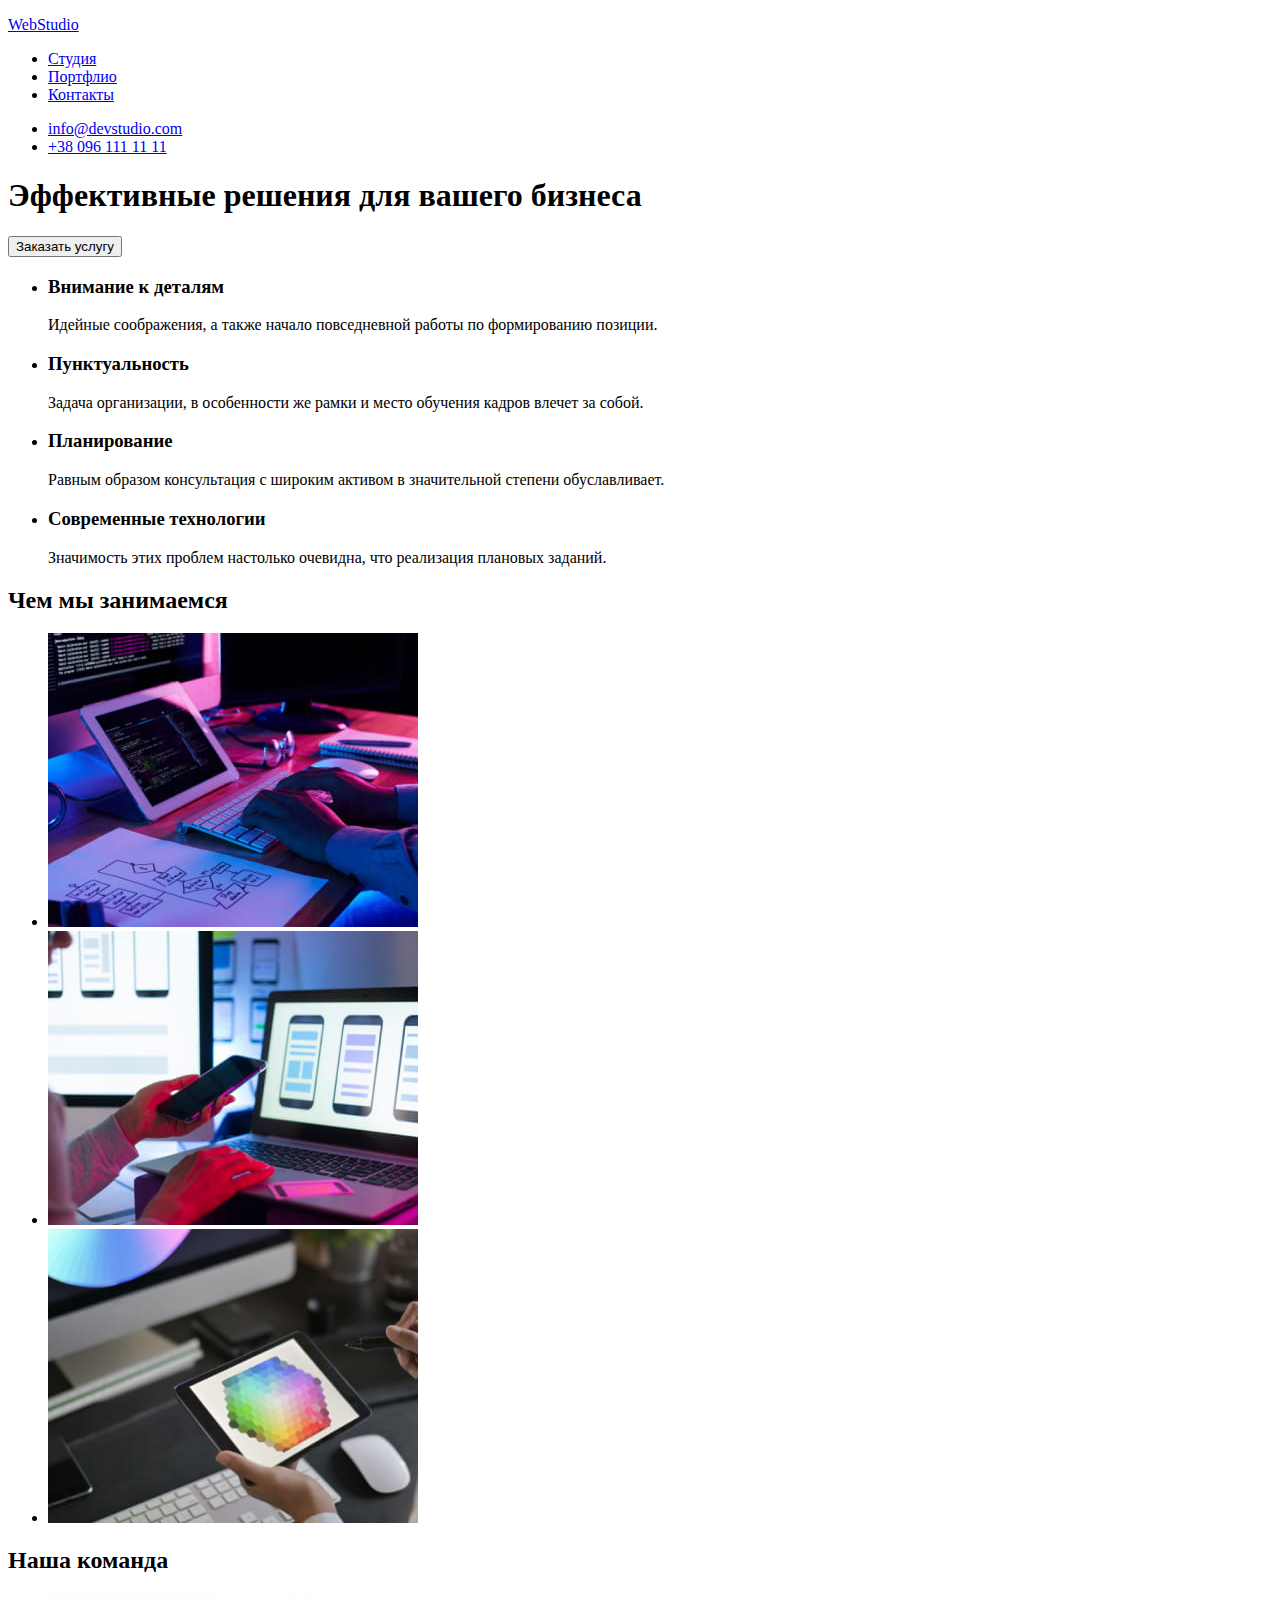
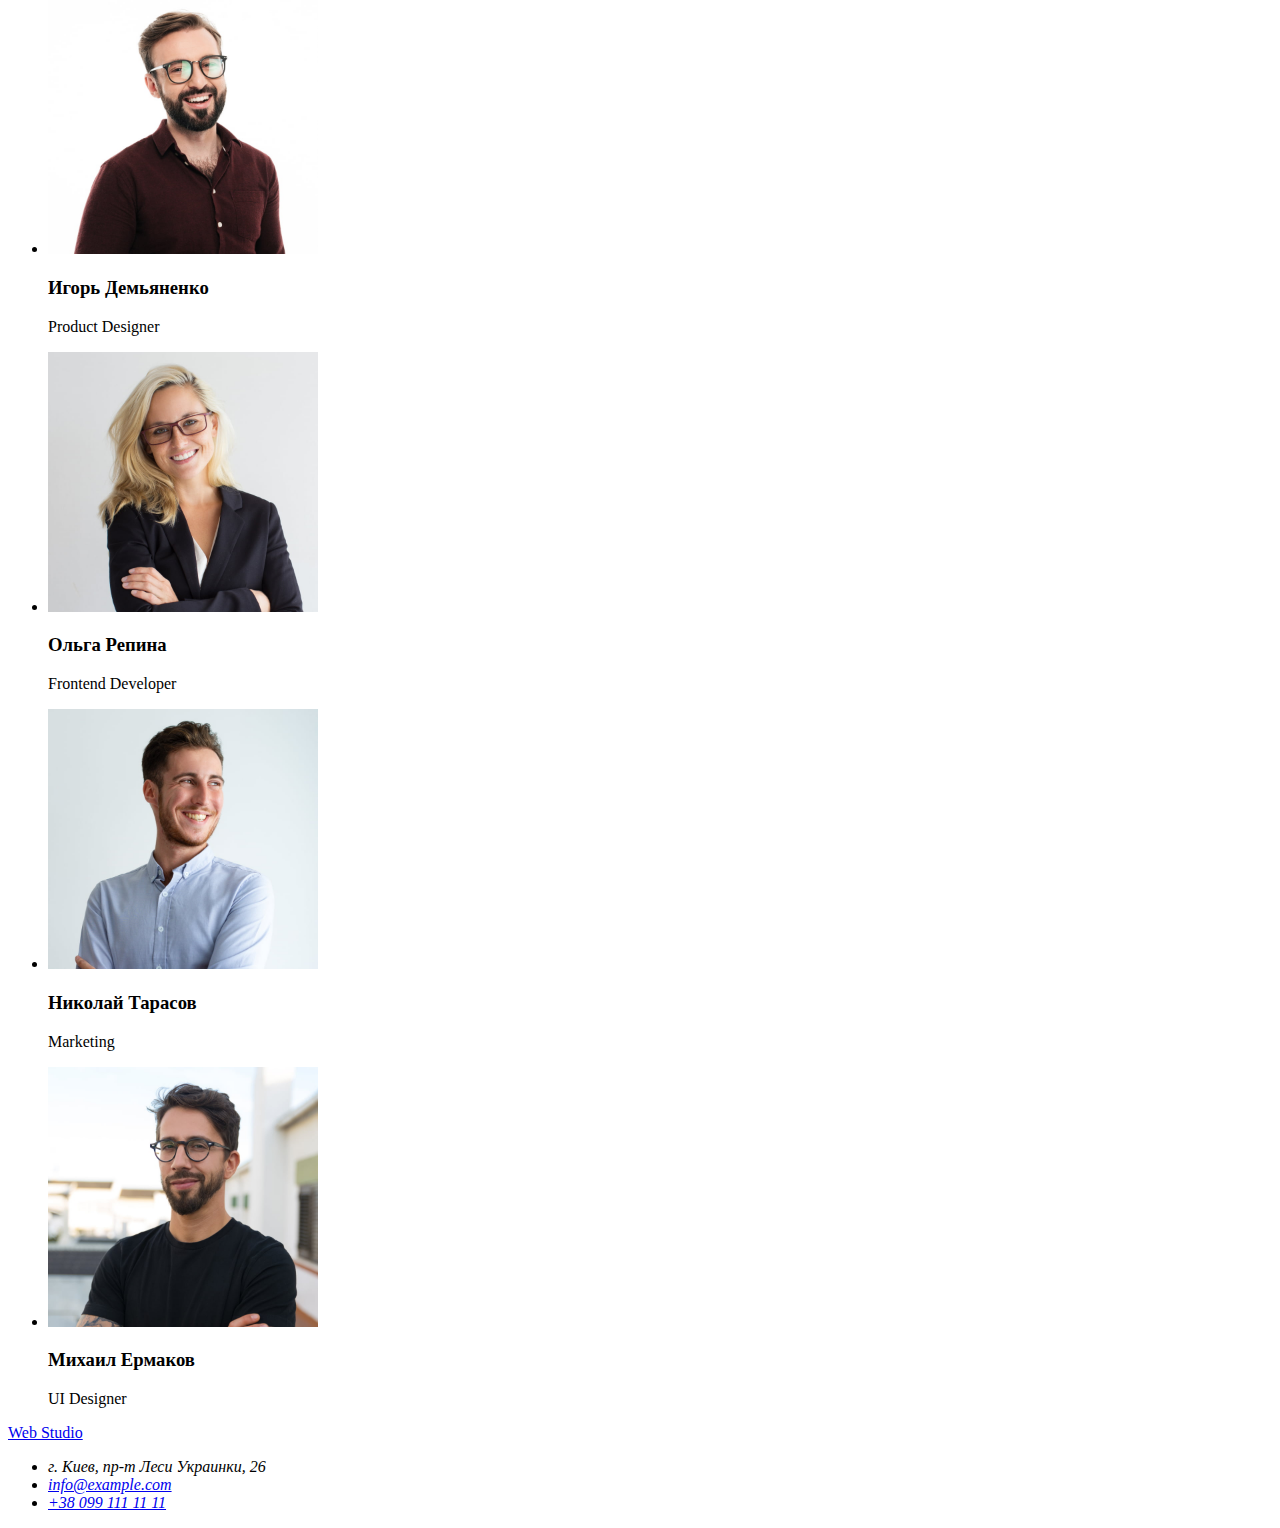
==== index.html @ fc75f495 "create duplicate" ====
<!DOCTYPE html>
<html lang="ru">
<head>
    <meta charset="UTF-8">
    <meta http-equiv="X-UA-Compatible" content="IE=edge">
    <meta name="viewport" content="width=device-width, initial-scale=1.0">
    <title>Web Studio</title>
</head>
<body>
    <header>
        <nav>
            <p><a href="#">WebStudio</a></p>
            <ul>
                <li><a href="#">Студия</a></li>
                <li><a href="#">Портфлио</a></li>
                <li><a href="#">Контакты</a></li>
            </ul>
        </nav>
        <div>
            <ul>
                <li><a href="mailto:info@devstudio.com">info@devstudio.com</a></li>
                <li><a href="tel:+380961111111">+38 096 111 11 11</a></li>
            </ul>
        </div>
    </header>
    <main>
        <!-- HERO -->
        <section>
            <h1>Эффективные решения для вашего бизнеса</h1>
            <button type="button">Заказать услугу</button>
        </section>
        <!-- /HERO -->

        <!-- ADVANTAGES -->
        <section>
            <h2 hidden>advantages</h2>
            <ul>
                <li>
                    <h3>Внимание к деталям</h3>
                    <p>Идейные соображения, а также начало повседневной работы по формированию позиции.</p>
                </li>
                <li>
                    <h3>Пунктуальность</h3>
                    <p>Задача организации, в особенности же рамки и место обучения кадров влечет за собой.</p>
                </li>
                <li>
                    <h3>Планирование</h3>
                    <p>Равным образом консультация с широким активом в значительной степени обуславливает.</p>
                </li>
                <li>
                    <h3>Современные технологии</h3>
                    <p>Значимость этих проблем настолько очевидна, что реализация плановых заданий.</p>
                </li>
            </ul>
        </section>
        <!-- /ADVANTAGES -->

        <!-- ABOUT -->
        <section>
            <h2>Чем мы занимаемся</h2>
            <ul>
                <li><img src="./images/about1.jpg" alt="picture about us" width="370" height="294"></li>
                <li><img src="./images/about2.jpg" alt="picture about us" width="370" height="294"></li>
                <li><img src="./images/about3.jpg" alt="picture about us" width="370" height="294"></li>
            </ul>
        </section>
        <!-- /ABOUT -->

        <!-- TEAM -->
        <section>
            <h2>Наша команда</h2>
            <ul>
                <li>
                    <img src="./images/team1igor.jpg" alt="Игорь Демьяненко Product Designer" width="270" height="260">
                    <h3>Игорь Демьяненко</h3>
                    <p>Product Designer</p>
                </li>
                <li>
                    <img src="./images/team2olga.jpg" alt="Ольга Репина Frontend Developer" width="270" height="260">
                    <h3>Ольга Репина</h3>
                    <p>Frontend Developer</p>
                </li>
                <li>
                    <img src="./images/team3nikolai.jpg" alt="Николай Тарасов Marketing" width="270" height="260">
                    <h3>Николай Тарасов</h3>
                    <p>Marketing</p>
                </li>
                <li>
                    <img src="./images/team4michail.jpg" alt="Михаил Ермаков UI Designer" width="270" height="260">
                    <h3>Михаил Ермаков</h3>
                    <p>UI Designer</p>
                </li>
            </ul>
        </section>
        <!-- /TEAM -->
    </main>
    <footer>
        <p><a href="#">Web Studio</a></p>
        <address>
            <ul>
                <li>г. Киев, пр-т Леси Украинки, 26</li>
                <li><a href="mailto:info@example.com">info@example.com</a></li>
                <li><a href="tel:+380991111111">+38 099 111 11 11</a></li>
            </ul>
        </address>
    </footer>
</body>
</html>
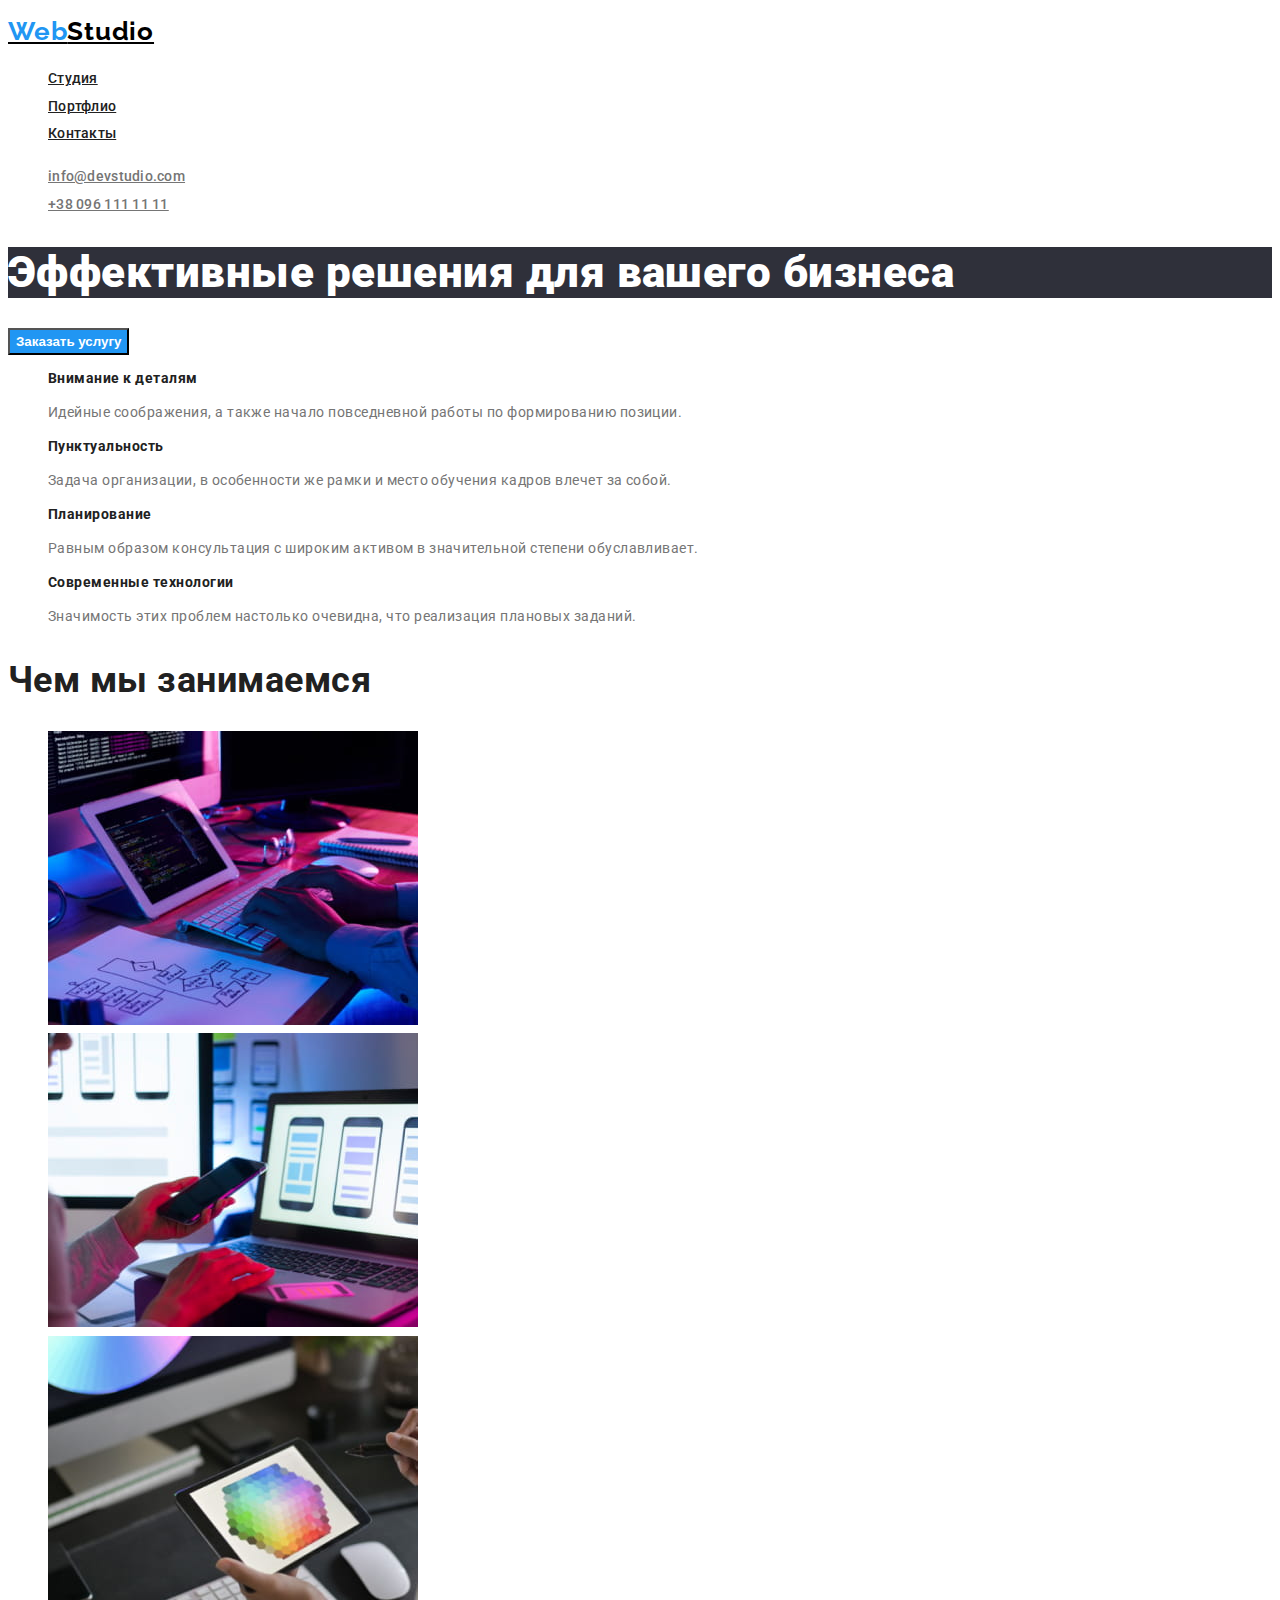
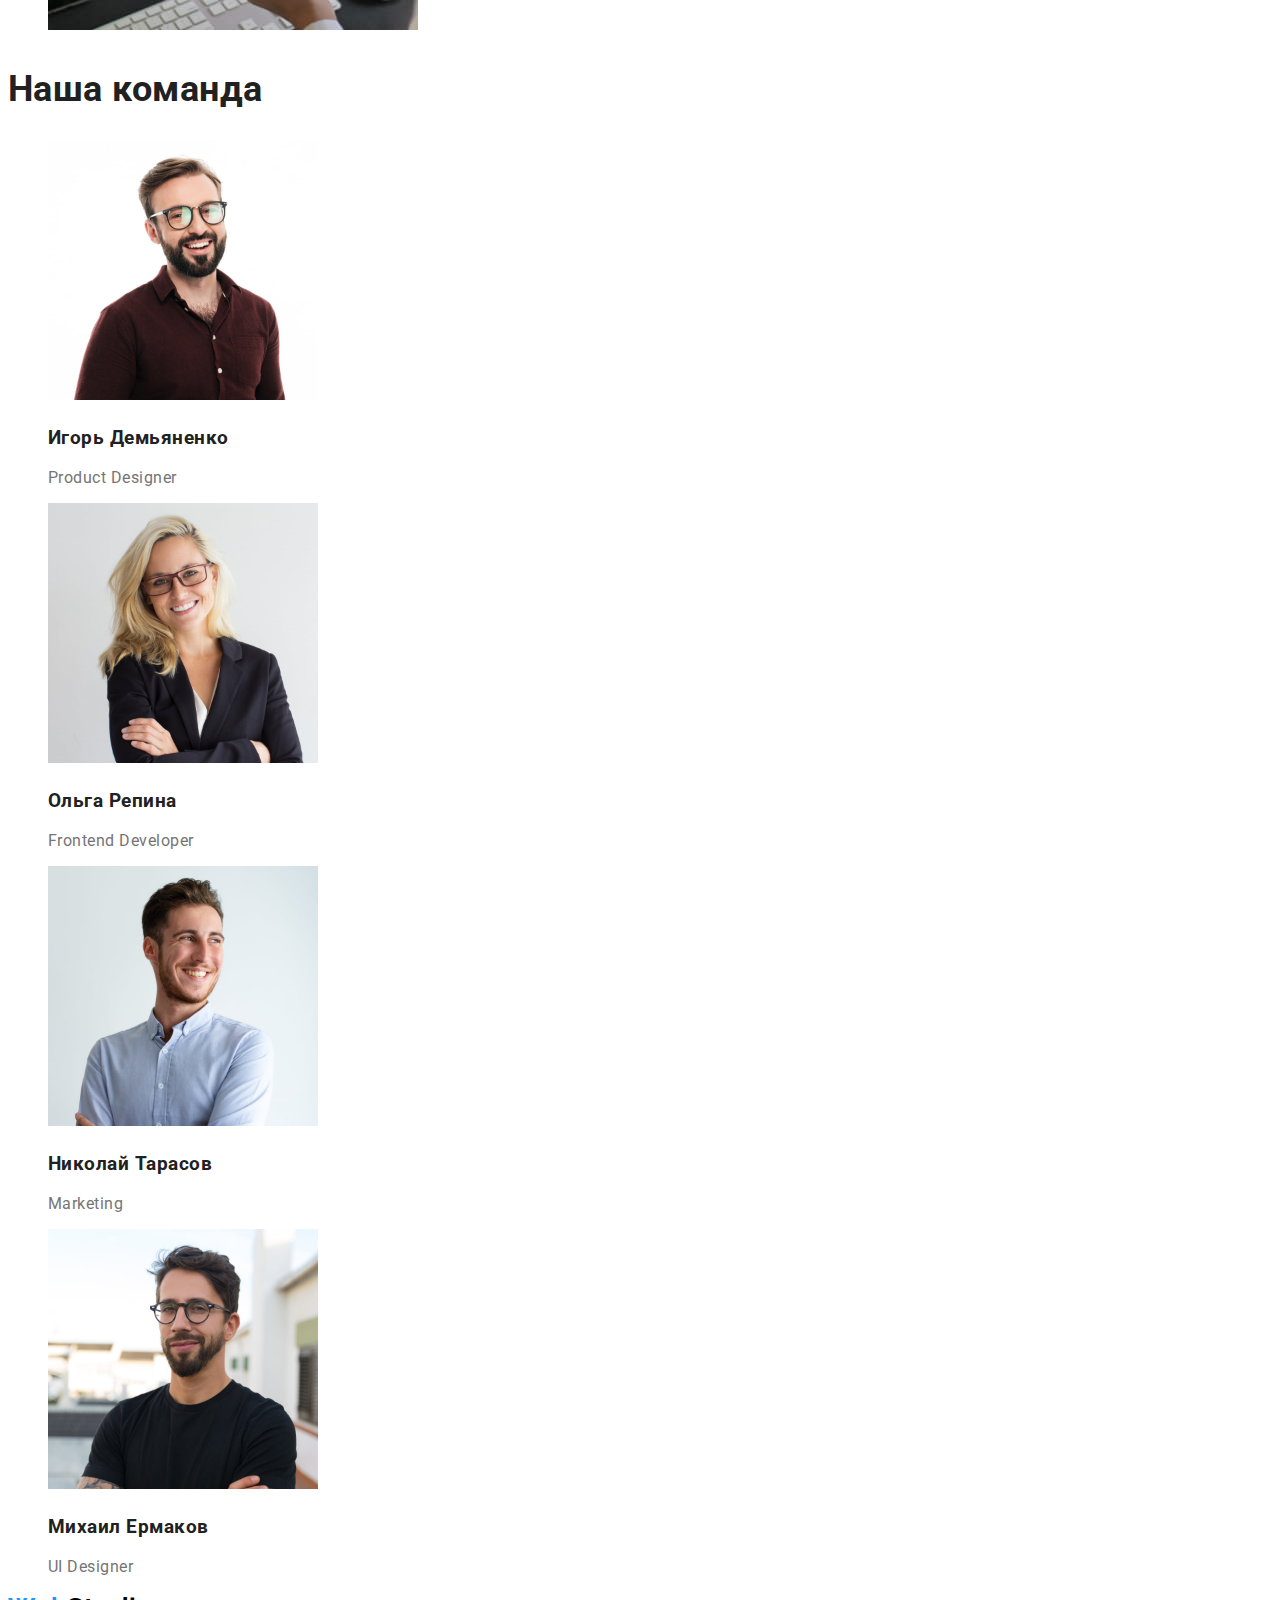
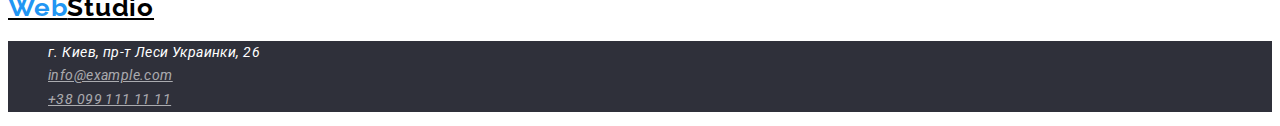
==== commit 6e2c0f3e: "hw-2-done" ====
--- a/index.html
+++ b/index.html
@@ -5,36 +5,38 @@
     <meta http-equiv="X-UA-Compatible" content="IE=edge">
     <meta name="viewport" content="width=device-width, initial-scale=1.0">
     <title>Web Studio</title>
+    <link href="https://fonts.googleapis.com/css2?family=Raleway:wght@700&family=Roboto:wght@400;500;700;900&display=swap" rel="stylesheet">
+    <link rel="stylesheet" href="./css/styles.css" />
 </head>
 <body>
     <header>
         <nav>
-            <p><a href="#">WebStudio</a></p>
+            <p><a href="#" class="logo"><span>Web</span>Studio</a></p>
             <ul>
-                <li><a href="#">Студия</a></li>
-                <li><a href="#">Портфлио</a></li>
-                <li><a href="#">Контакты</a></li>
+                <li class="navigation"><a href="./index.html">Студия</a></li>
+                <li class="navigation"><a href="./portfolio.html">Портфлио</a></li>
+                <li class="navigation"><a href="#">Контакты</a></li>
             </ul>
         </nav>
         <div>
             <ul>
-                <li><a href="mailto:info@devstudio.com">info@devstudio.com</a></li>
-                <li><a href="tel:+380961111111">+38 096 111 11 11</a></li>
+                <li class="address-header"><a href="mailto:info@devstudio.com">info@devstudio.com</a></li>
+                <li class="address-header"><a href="tel:+380961111111">+38 096 111 11 11</a></li>
             </ul>
         </div>
     </header>
     <main>
         <!-- HERO -->
         <section>
-            <h1>Эффективные решения для вашего бизнеса</h1>
-            <button type="button">Заказать услугу</button>
+            <h1 class="hero">Эффективные решения для вашего бизнеса</h1>
+            <button type="button" class="hero-button">Заказать услугу</button>
         </section>
         <!-- /HERO -->
 
         <!-- ADVANTAGES -->
         <section>
             <h2 hidden>advantages</h2>
-            <ul>
+            <ul class="advantages">
                 <li>
                     <h3>Внимание к деталям</h3>
                     <p>Идейные соображения, а также начало повседневной работы по формированию позиции.</p>
@@ -57,7 +59,7 @@
 
         <!-- ABOUT -->
         <section>
-            <h2>Чем мы занимаемся</h2>
+            <h2 class="h2-web">Чем мы занимаемся</h2>
             <ul>
                 <li><img src="./images/about1.jpg" alt="picture about us" width="370" height="294"></li>
                 <li><img src="./images/about2.jpg" alt="picture about us" width="370" height="294"></li>
@@ -68,8 +70,8 @@
 
         <!-- TEAM -->
         <section>
-            <h2>Наша команда</h2>
-            <ul>
+            <h2 class="h2-web">Наша команда</h2>
+            <ul class="names">
                 <li>
                     <img src="./images/team1igor.jpg" alt="Игорь Демьяненко Product Designer" width="270" height="260">
                     <h3>Игорь Демьяненко</h3>
@@ -95,9 +97,9 @@
         <!-- /TEAM -->
     </main>
     <footer>
-        <p><a href="#">Web Studio</a></p>
+        <p><a href="#" class="logo"><span>Web</span>Studio</a></p>
         <address>
-            <ul>
+            <ul class="address">
                 <li>г. Киев, пр-т Леси Украинки, 26</li>
                 <li><a href="mailto:info@example.com">info@example.com</a></li>
                 <li><a href="tel:+380991111111">+38 099 111 11 11</a></li>
--- a/css/styles.css
+++ b/css/styles.css
@@ -0,0 +1,171 @@
+/* цвет основного текста #212121 */
+/* вторичный цвет текста  #757575 */
+/* header #000000 */
+/* footer rgba(255,255,255,0.6) */
+/* белый #FFFFFF  */
+/* акцент #2196F3 */
+/* вторичный цвет фона #F5F4FA; */
+
+:root {
+  --primary-text-color: #757575;
+  --title-text-color: #212121;
+  --accent-color: #2196f3;
+  --primary-white-color: #ffffff;
+}
+
+body {
+  background-color: var(--primary-white-color);
+  color: var(--primary-text-color);
+  font-family: Roboto, sans-serif;
+  font-style: normal;
+  font-weight: 500;
+  font-size: 16px;
+  line-height: 1.71;
+  /* or 171% */
+  letter-spacing: 0.03em;
+}
+
+ul {
+  list-style-type: none;
+}
+
+/* Logo */
+.logo {
+  font-family: Raleway;
+  font-style: normal;
+  font-weight: 700;
+  font-size: 26px;
+  line-height: 1.19;
+  letter-spacing: 0.03em;
+  color: #000000;
+}
+.logo span {
+  color: var(--accent-color);
+}
+
+/* navigation */
+.navigation a {
+  font-size: 14px;
+  line-height: 16px;
+  letter-spacing: 0.02em;
+  color: var(--title-text-color);
+  background-color: var(--primary-white-color);
+}
+.navigation:hover a,
+.navigation:focus a {
+  color: var(--accent-color);
+}
+.address-header a {
+  font-size: 14px;
+  line-height: 1.14px;
+  letter-spacing: 0.02em;
+  color: var(--primary-text-color);
+  background-color: var(--primary-white-color);
+}
+.address-header:hover a,
+.address-header:focus a {
+  color: var(--accent-color);
+}
+
+/* FOOTER */
+.address {
+  font-weight: 400;
+  font-size: 14px;
+  line-height: 1.71;
+  letter-spacing: 0.03em;
+  color: var(--primary-white-color);
+  background-color: #2f303a;
+}
+.address a {
+  color: rgba(255, 255, 255, 0.6);
+}
+
+/* HERO */
+.hero {
+  font-weight: 900;
+  font-size: 44px;
+  line-height: 1.16;
+  letter-spacing: 6%;
+  color: var(--primary-white-color);
+  background-color: #2f303a;
+}
+.hero-button {
+  font-weight: 700;
+  line-height: 1.6;
+  letter-spacing: 6%;
+  color: var(--primary-white-color);
+  background-color: var(--accent-color);
+  text-align: center;
+}
+
+/* SECTION */
+.h2-web {
+  font-weight: 700;
+  font-size: 36px;
+  line-height: 1.17;
+  letter-spacing: 3%;
+  color: var(--title-text-color);
+  background-color: var(--primary-white-color);
+}
+
+/* ADVANTAGES */
+.advantages h3 {
+  font-weight: 700;
+  font-size: 14px;
+  line-height: 1.14;
+  letter-spacing: 3%;
+  color: var(--title-text-color);
+}
+.advantages p {
+  font-weight: 400;
+  font-size: 14px;
+  line-height: 1.71;
+  letter-spacing: 3%;
+  color: var(--primary-text-color);
+}
+
+/* TEAM */
+.names h3 {
+  line-height: 1.19;
+  letter-spacing: 3%;
+  color: var(--title-text-color);
+}
+.names p {
+  font-weight: 400;
+  line-height: 1.19;
+  letter-spacing: 3%;
+  color: var(--primary-text-color);
+}
+
+/* FILTER */
+.filter-button {
+  font-weight: 500;
+  font-size: 16px;
+  line-height: 1.62;
+  text-align: center;
+  letter-spacing: 0.03em;
+  color: var(--title-text-color);
+  background-color: #f5f4fa;
+}
+.filter-button:hover,
+.filter-button:focus,
+.filter-button:active {
+  color: var(--primary-white-color);
+  background-color: var(--accent-color);
+}
+
+/* WORKS */
+.works h3 {
+  font-weight: 700;
+  font-size: 18px;
+  line-height: 2;
+  letter-spacing: 0.06em;
+  color: var(--title-text-color);
+}
+.works p {
+  font-weight: 400;
+  font-size: 16px;
+  line-height: 1.87;
+  letter-spacing: 0.03em;
+  color: var(--primary-text-color);
+}
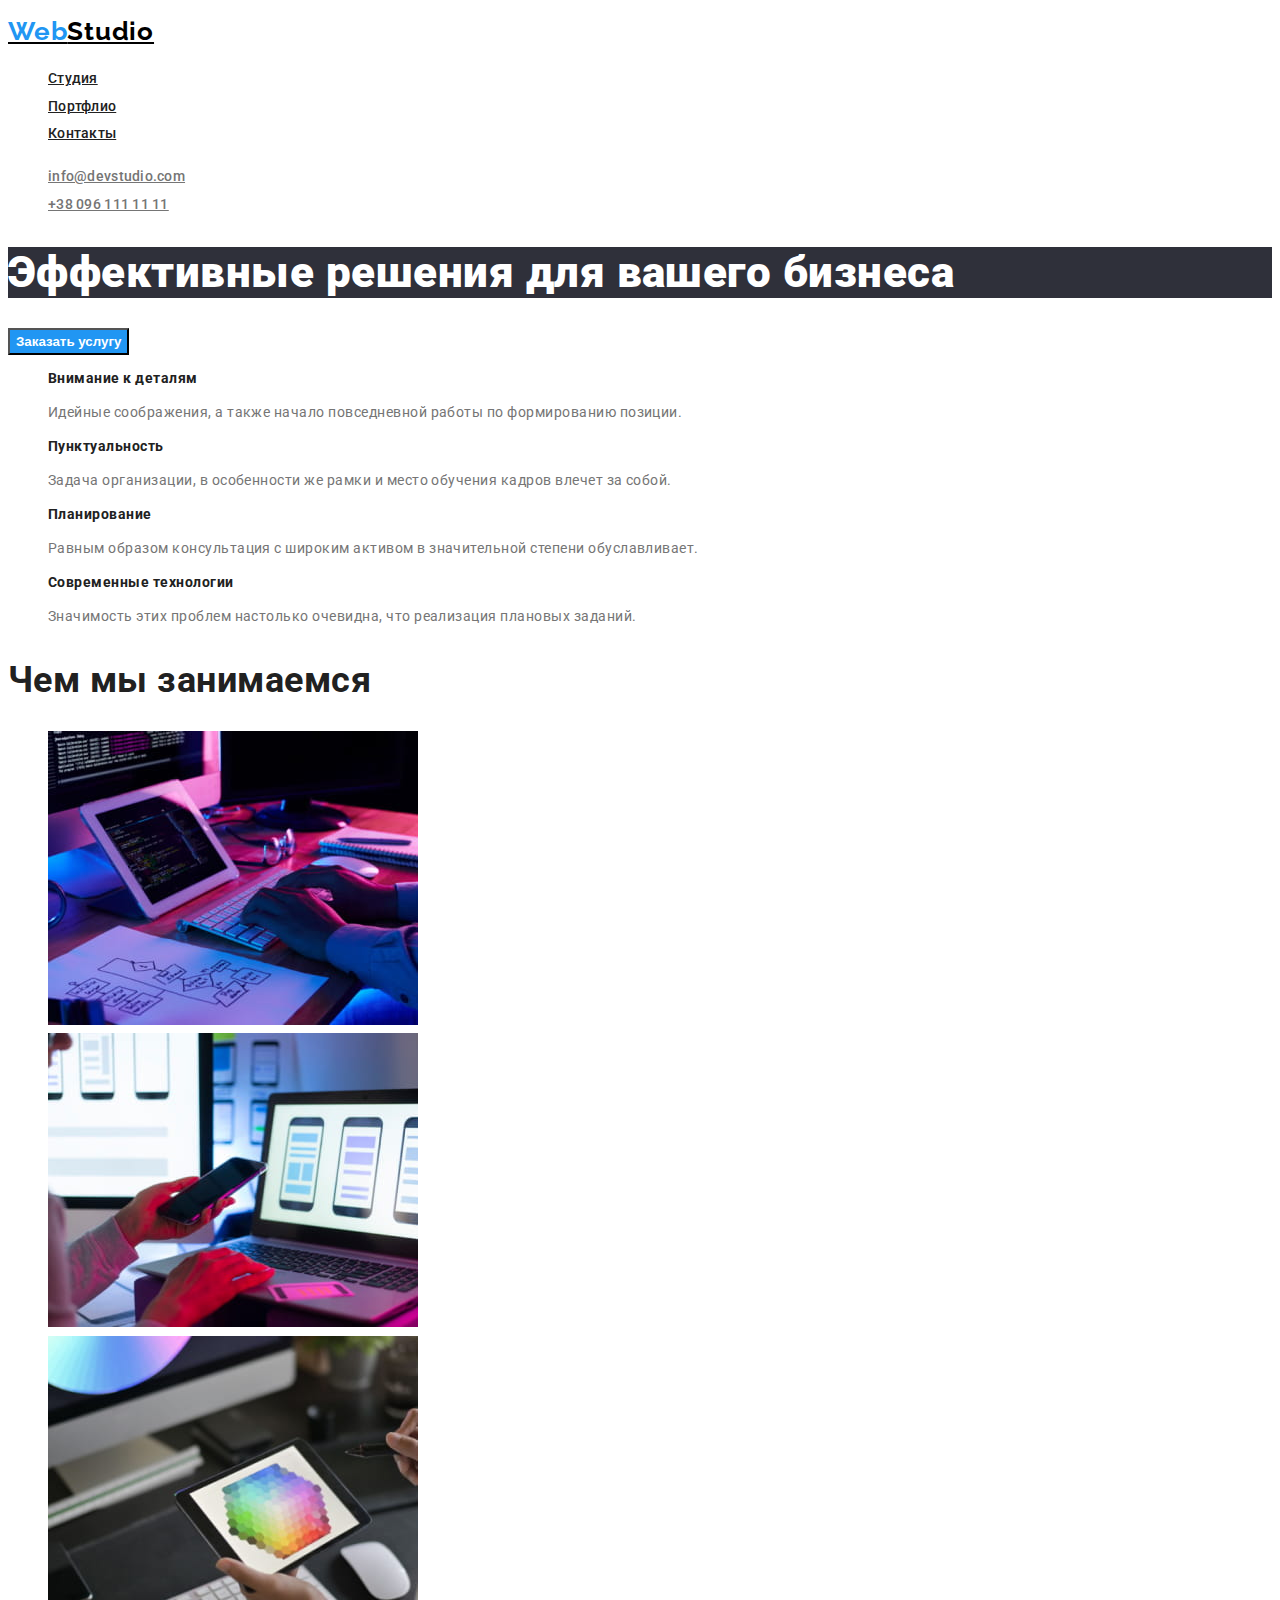
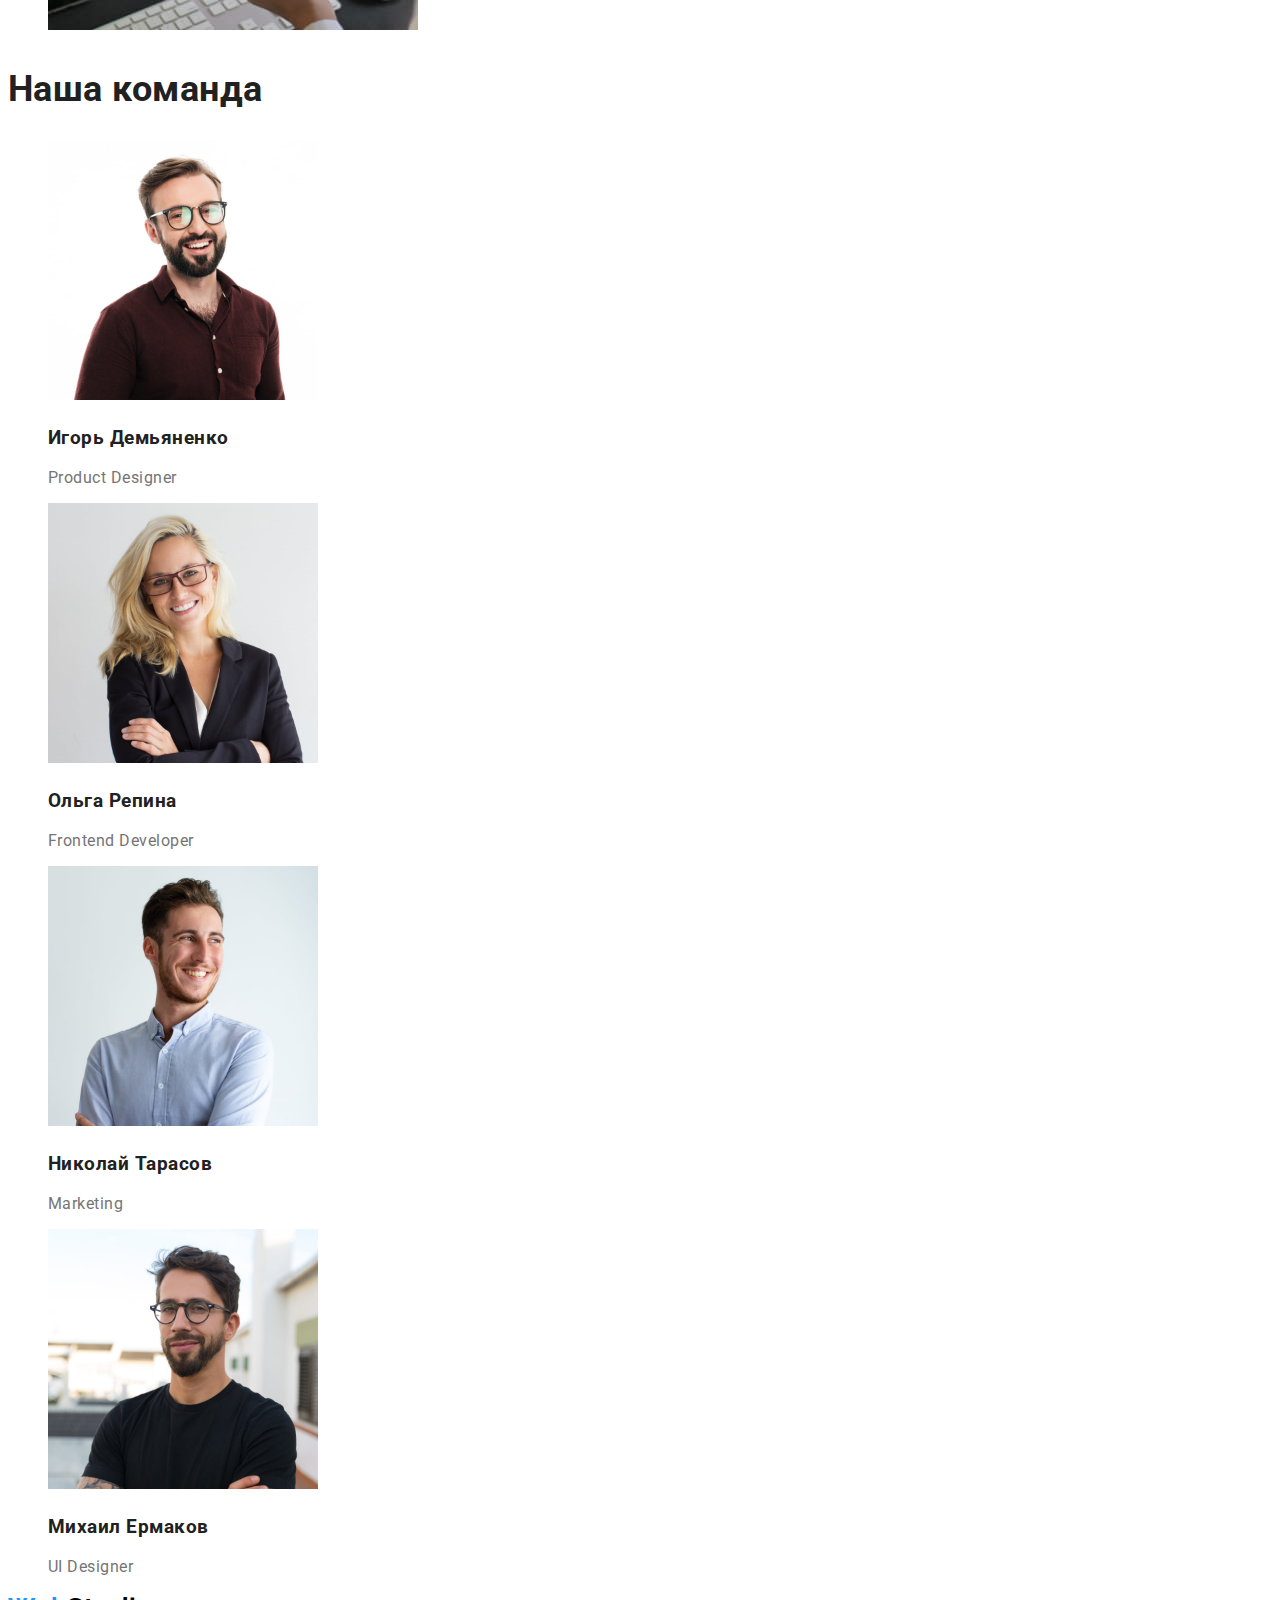
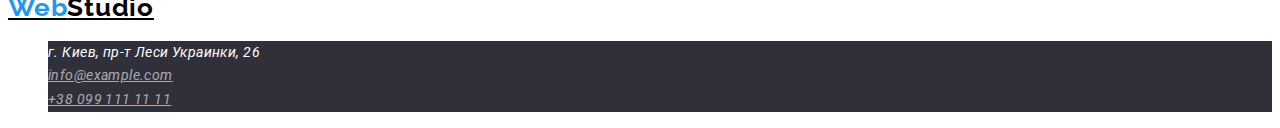
==== commit 13c34cee: "error correction rev.1" ====
--- a/index.html
+++ b/index.html
@@ -28,7 +28,7 @@
     <main>
         <!-- HERO -->
         <section>
-            <h1 class="hero">Эффективные решения для вашего бизнеса</h1>
+            <h1 class="hero-slogan">Эффективные решения для вашего бизнеса</h1>
             <button type="button" class="hero-button">Заказать услугу</button>
         </section>
         <!-- /HERO -->
@@ -99,10 +99,10 @@
     <footer>
         <p><a href="#" class="logo"><span>Web</span>Studio</a></p>
         <address>
-            <ul class="address">
-                <li>г. Киев, пр-т Леси Украинки, 26</li>
-                <li><a href="mailto:info@example.com">info@example.com</a></li>
-                <li><a href="tel:+380991111111">+38 099 111 11 11</a></li>
+            <ul>
+                <li class="address-footer">г. Киев, пр-т Леси Украинки, 26</li>
+                <li class="address-footer"><a href="mailto:info@example.com">info@example.com</a></li>
+                <li class="address-footer"><a href="tel:+380991111111">+38 099 111 11 11</a></li>
             </ul>
         </address>
     </footer>
--- a/css/styles.css
+++ b/css/styles.css
@@ -68,7 +68,7 @@
 }
 
 /* FOOTER */
-.address {
+.address-footer {
   font-weight: 400;
   font-size: 14px;
   line-height: 1.71;
@@ -76,12 +76,17 @@
   color: var(--primary-white-color);
   background-color: #2f303a;
 }
-.address a {
+.address-footer a {
   color: rgba(255, 255, 255, 0.6);
 }
 
+.address-footer:hover a,
+.address-footer:focus a {
+  color: var(--accent-color);
+}
+
 /* HERO */
-.hero {
+.hero-slogan {
   font-weight: 900;
   font-size: 44px;
   line-height: 1.16;
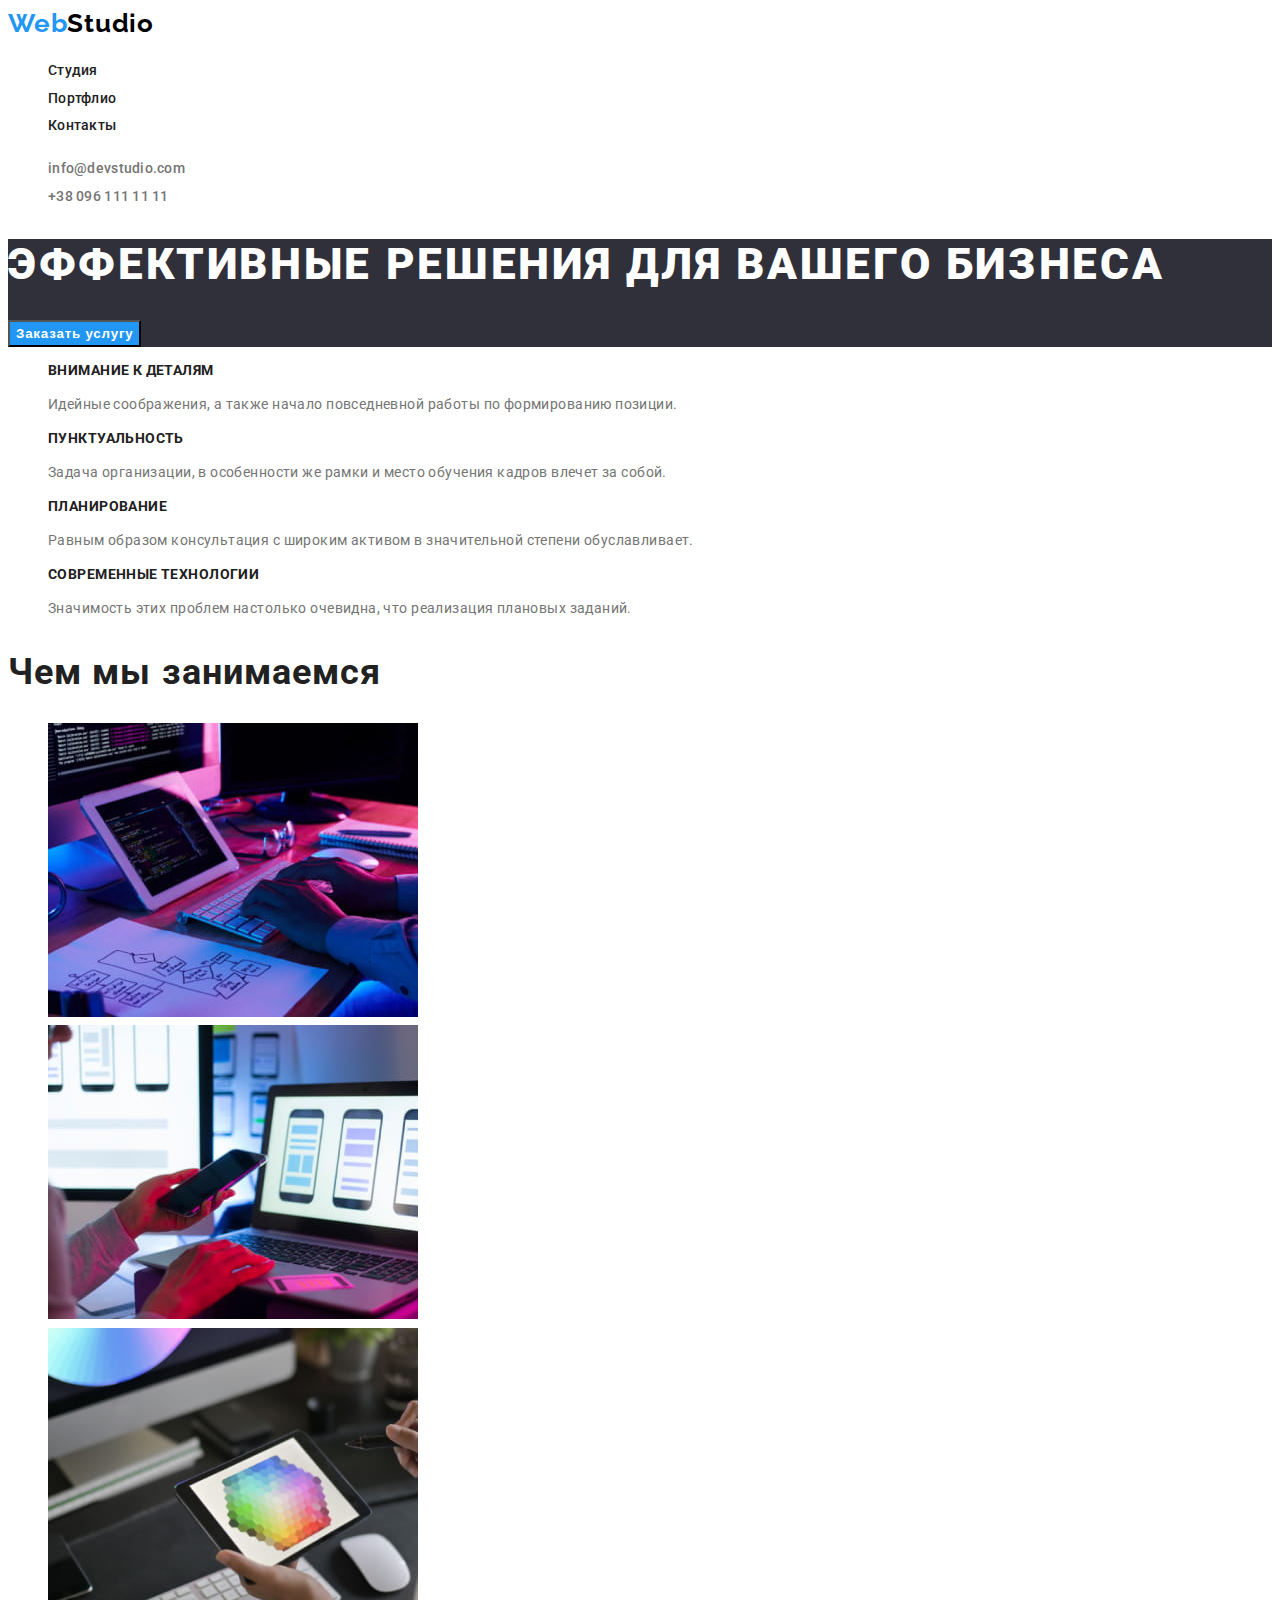
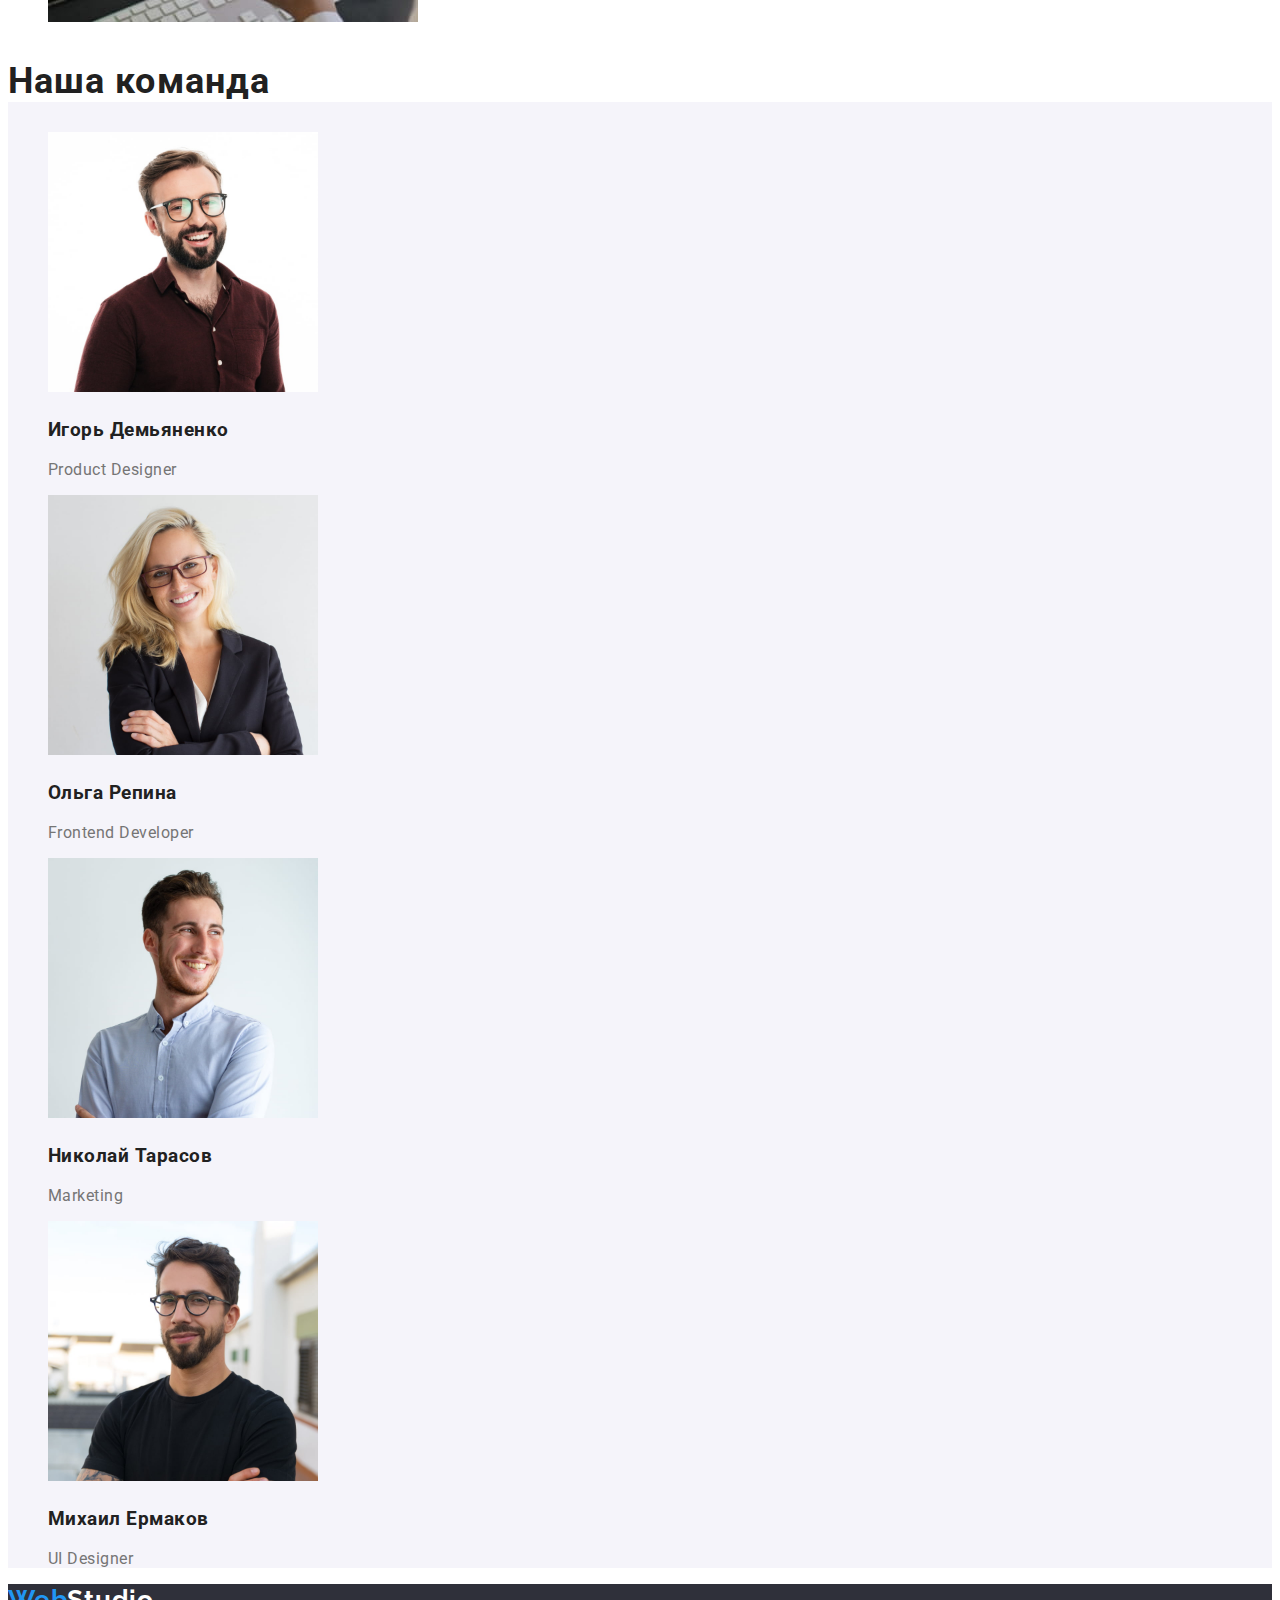
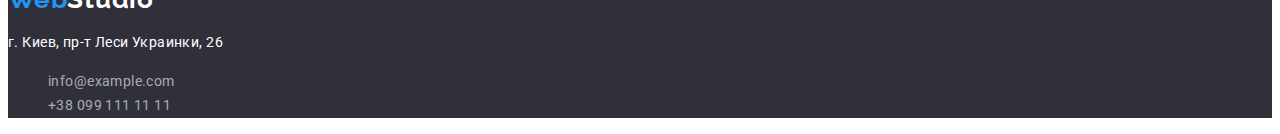
==== commit e44b6fe9: "hw-2 error correction 2" ====
--- a/index.html
+++ b/index.html
@@ -11,23 +11,21 @@
 <body>
     <header>
         <nav>
-            <p><a href="#" class="logo"><span>Web</span>Studio</a></p>
+            <a href="#" class="logo"><span>Web</span>Studio</a>
             <ul>
                 <li class="navigation"><a href="./index.html">Студия</a></li>
                 <li class="navigation"><a href="./portfolio.html">Портфлио</a></li>
                 <li class="navigation"><a href="#">Контакты</a></li>
             </ul>
         </nav>
-        <div>
-            <ul>
-                <li class="address-header"><a href="mailto:info@devstudio.com">info@devstudio.com</a></li>
-                <li class="address-header"><a href="tel:+380961111111">+38 096 111 11 11</a></li>
-            </ul>
-        </div>
+        <ul>
+            <li class="address-header"><a href="mailto:info@devstudio.com">info@devstudio.com</a></li>
+            <li class="address-header"><a href="tel:+380961111111">+38 096 111 11 11</a></li>
+        </ul>
     </header>
     <main>
         <!-- HERO -->
-        <section>
+        <section class="hero-container">
             <h1 class="hero-slogan">Эффективные решения для вашего бизнеса</h1>
             <button type="button" class="hero-button">Заказать услугу</button>
         </section>
@@ -69,7 +67,7 @@
         <!-- /ABOUT -->
 
         <!-- TEAM -->
-        <section>
+        <section class="team-container">
             <h2 class="h2-web">Наша команда</h2>
             <ul class="names">
                 <li>
@@ -96,11 +94,12 @@
         </section>
         <!-- /TEAM -->
     </main>
-    <footer>
-        <p><a href="#" class="logo"><span>Web</span>Studio</a></p>
+
+    <footer class="footer-container">
+        <a href="#" class="logo logo-footer"><span>Web</span>Studio</a>
         <address>
+            <p class="address-footer">г. Киев, пр-т Леси Украинки, 26</p>
             <ul>
-                <li class="address-footer">г. Киев, пр-т Леси Украинки, 26</li>
                 <li class="address-footer"><a href="mailto:info@example.com">info@example.com</a></li>
                 <li class="address-footer"><a href="tel:+380991111111">+38 099 111 11 11</a></li>
             </ul>
--- a/css/styles.css
+++ b/css/styles.css
@@ -11,6 +11,9 @@
   --title-text-color: #212121;
   --accent-color: #2196f3;
   --primary-white-color: #ffffff;
+  --footer-text-links: rgba(255, 255, 255, 0.6);
+  --title-bcg-color: #2f303a;
+  --primary-bcg-color: #f5f4fa;
 }
 
 body {
@@ -21,7 +24,6 @@
   font-weight: 500;
   font-size: 16px;
   line-height: 1.71;
-  /* or 171% */
   letter-spacing: 0.03em;
 }
 
@@ -31,13 +33,18 @@
 
 /* Logo */
 .logo {
-  font-family: Raleway;
+  font-family: Raleway, sans-serif;
   font-style: normal;
   font-weight: 700;
   font-size: 26px;
   line-height: 1.19;
   letter-spacing: 0.03em;
   color: #000000;
+  text-decoration: none;
+}
+.logo-footer {
+  color: var(--primary-white-color);
+  background-color: var(--title-bcg-color);
 }
 .logo span {
   color: var(--accent-color);
@@ -50,9 +57,12 @@
   letter-spacing: 0.02em;
   color: var(--title-text-color);
   background-color: var(--primary-white-color);
+  text-decoration: none;
 }
 .navigation:hover a,
-.navigation:focus a {
+.navigation:focus a,
+.navigation:active a,
+.navigation:visited a {
   color: var(--accent-color);
 }
 .address-header a {
@@ -61,6 +71,7 @@
   letter-spacing: 0.02em;
   color: var(--primary-text-color);
   background-color: var(--primary-white-color);
+  text-decoration: none;
 }
 .address-header:hover a,
 .address-header:focus a {
@@ -68,16 +79,20 @@
 }
 
 /* FOOTER */
+.footer-container {
+  background-color: var(--title-bcg-color);
+}
 .address-footer {
+  font-style: normal;
   font-weight: 400;
   font-size: 14px;
   line-height: 1.71;
   letter-spacing: 0.03em;
   color: var(--primary-white-color);
-  background-color: #2f303a;
 }
 .address-footer a {
-  color: rgba(255, 255, 255, 0.6);
+  color: var(--footer-text-links);
+  text-decoration: none;
 }
 
 .address-footer:hover a,
@@ -86,18 +101,21 @@
 }
 
 /* HERO */
+.hero-container {
+  background-color: var(--title-bcg-color);
+}
 .hero-slogan {
   font-weight: 900;
   font-size: 44px;
   line-height: 1.16;
-  letter-spacing: 6%;
+  letter-spacing: 0.06em;
   color: var(--primary-white-color);
-  background-color: #2f303a;
+  text-transform: uppercase;
 }
 .hero-button {
   font-weight: 700;
   line-height: 1.6;
-  letter-spacing: 6%;
+  letter-spacing: 0.06em;
   color: var(--primary-white-color);
   background-color: var(--accent-color);
   text-align: center;
@@ -108,7 +126,7 @@
   font-weight: 700;
   font-size: 36px;
   line-height: 1.17;
-  letter-spacing: 3%;
+  letter-spacing: 0.03em;
   color: var(--title-text-color);
   background-color: var(--primary-white-color);
 }
@@ -118,18 +136,22 @@
   font-weight: 700;
   font-size: 14px;
   line-height: 1.14;
-  letter-spacing: 3%;
+  letter-spacing: 0.03em;
   color: var(--title-text-color);
+  text-transform: uppercase;
 }
 .advantages p {
   font-weight: 400;
   font-size: 14px;
   line-height: 1.71;
-  letter-spacing: 3%;
+  letter-spacing: 0.03em;
   color: var(--primary-text-color);
 }
 
 /* TEAM */
+.team-container {
+  background-color: var(--primary-bcg-color);
+}
 .names h3 {
   line-height: 1.19;
   letter-spacing: 3%;
@@ -138,7 +160,7 @@
 .names p {
   font-weight: 400;
   line-height: 1.19;
-  letter-spacing: 3%;
+  letter-spacing: 0.03em;
   color: var(--primary-text-color);
 }
 
@@ -150,7 +172,7 @@
   text-align: center;
   letter-spacing: 0.03em;
   color: var(--title-text-color);
-  background-color: #f5f4fa;
+  background-color: var(--primary-bcg-color);
 }
 .filter-button:hover,
 .filter-button:focus,
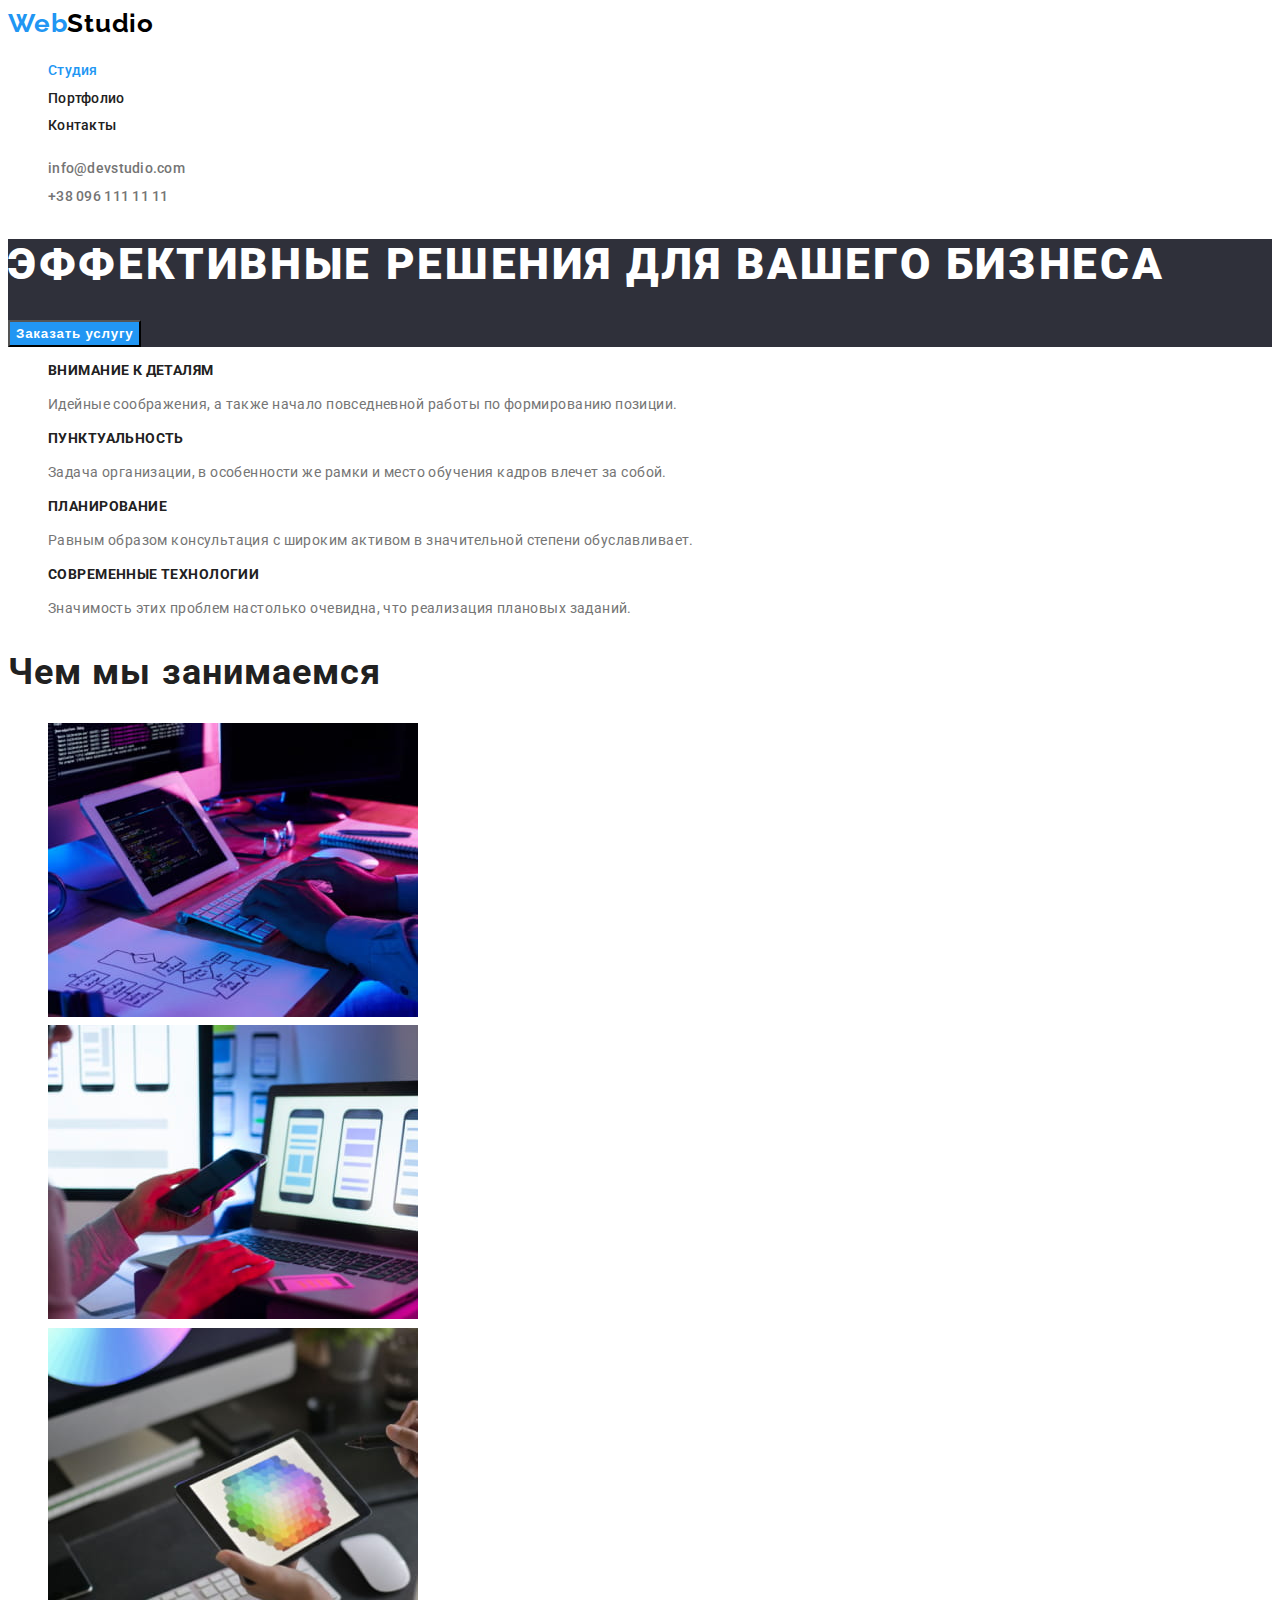
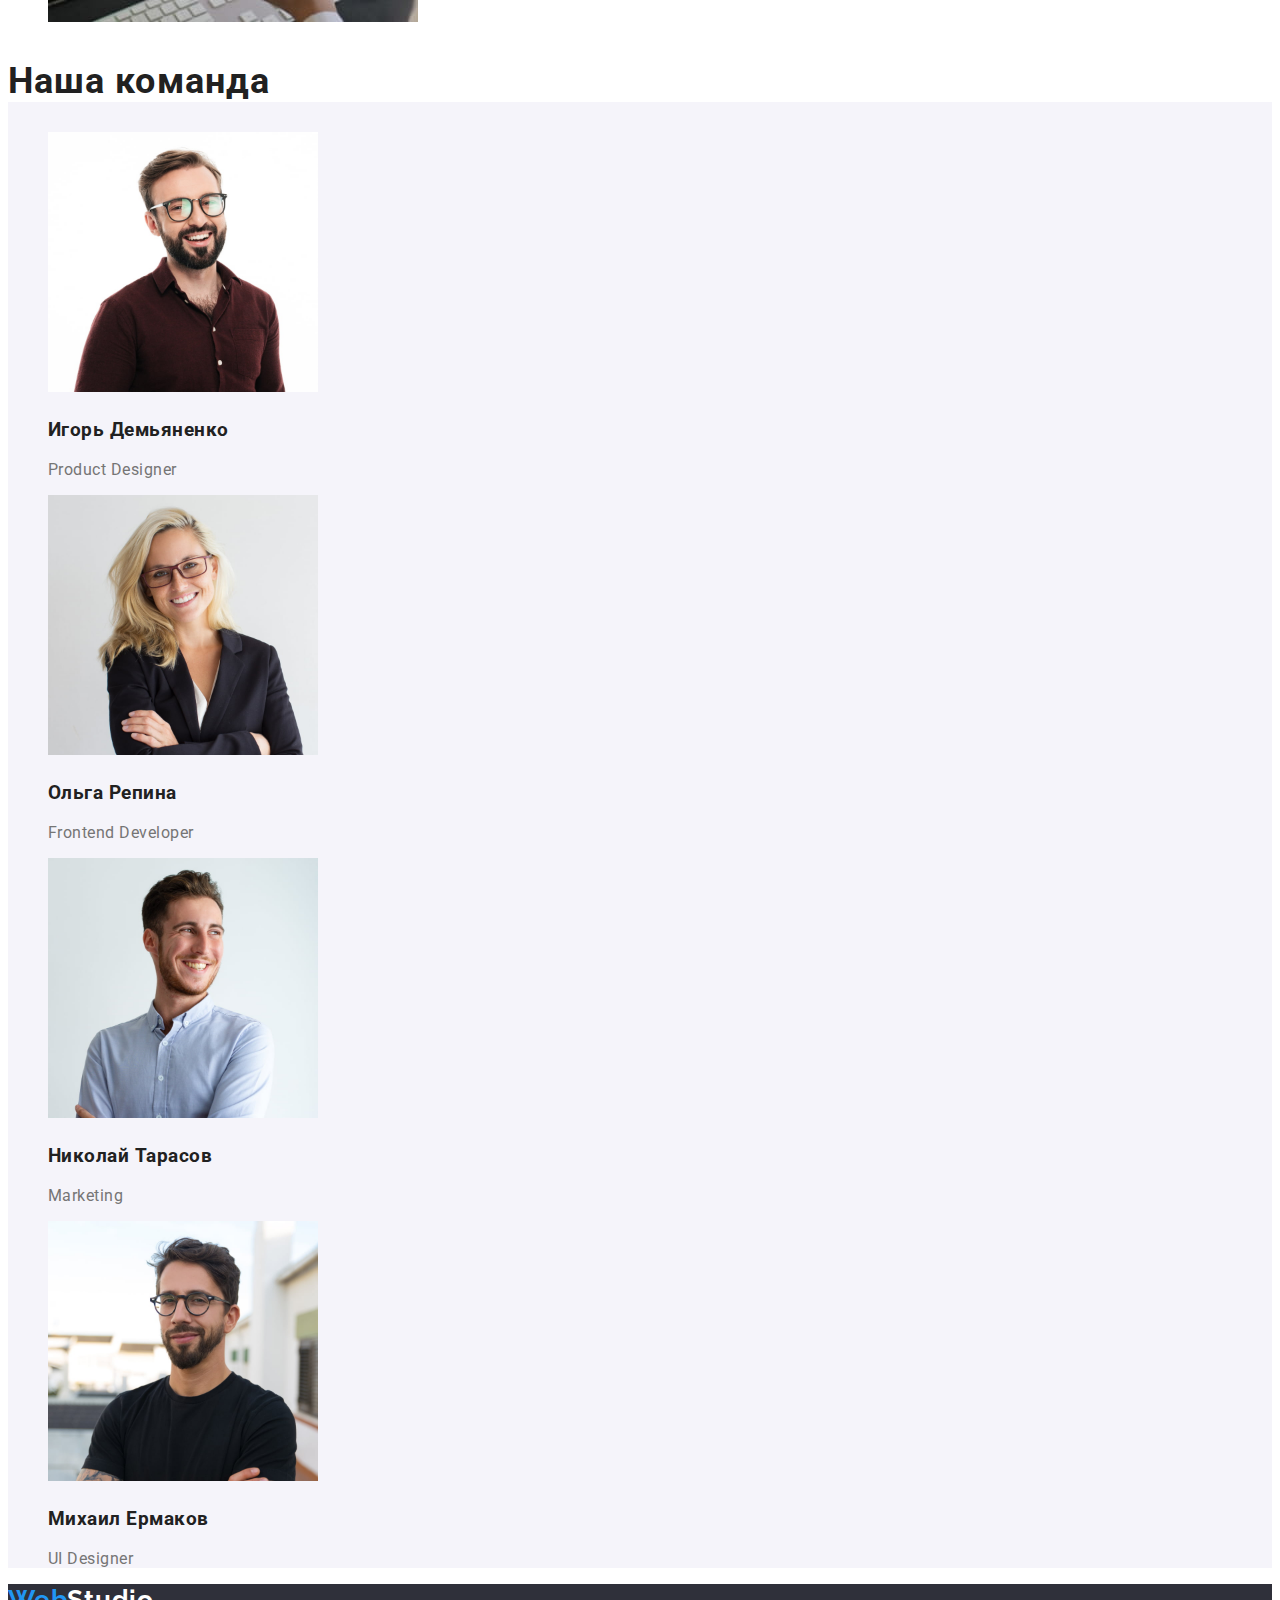
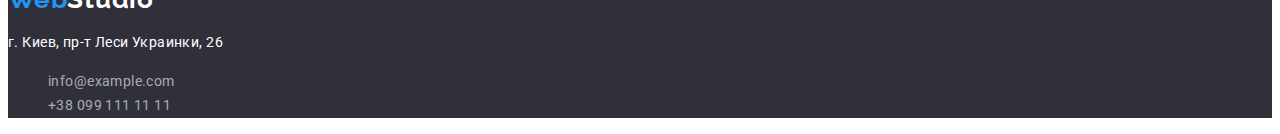
==== commit a33d02ce: "hw 2 error correction 3" ====
--- a/index.html
+++ b/index.html
@@ -13,8 +13,8 @@
         <nav>
             <a href="#" class="logo"><span>Web</span>Studio</a>
             <ul>
-                <li class="navigation"><a href="./index.html">Студия</a></li>
-                <li class="navigation"><a href="./portfolio.html">Портфлио</a></li>
+                <li class="navigation studio"><a href="./index.html">Студия</a></li>
+                <li class="navigation"><a href="./portfolio.html">Портфолио</a></li>
                 <li class="navigation"><a href="#">Контакты</a></li>
             </ul>
         </nav>
@@ -23,6 +23,7 @@
             <li class="address-header"><a href="tel:+380961111111">+38 096 111 11 11</a></li>
         </ul>
     </header>
+    
     <main>
         <!-- HERO -->
         <section class="hero-container">
--- a/css/styles.css
+++ b/css/styles.css
@@ -59,10 +59,13 @@
   background-color: var(--primary-white-color);
   text-decoration: none;
 }
+.studio a,
+.portfolio a {
+  color: var(--accent-color);
+}
 .navigation:hover a,
 .navigation:focus a,
-.navigation:active a,
-.navigation:visited a {
+.navigation:active a {
   color: var(--accent-color);
 }
 .address-header a {
